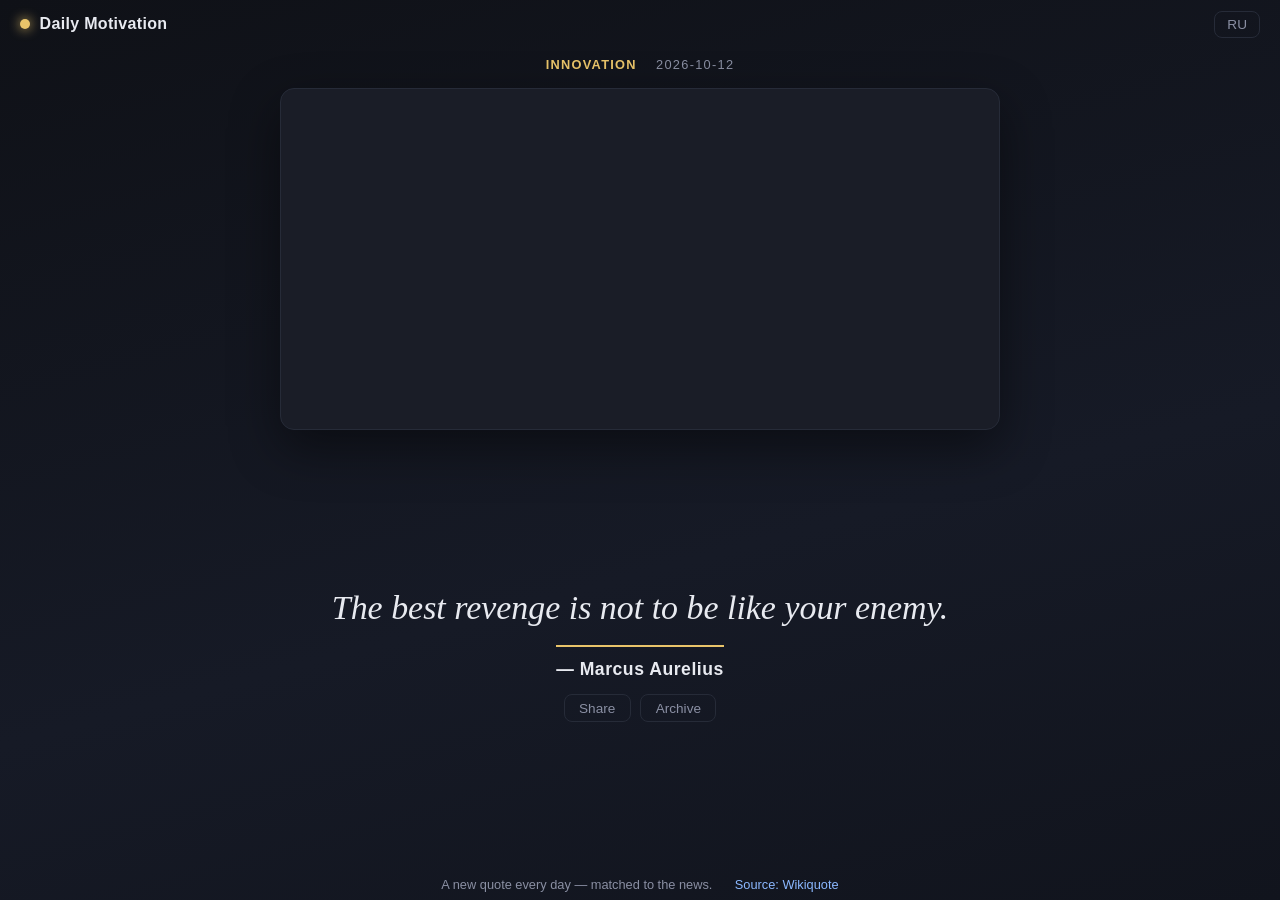
==== index.html @ ecaf51f8 "Share/copy button and archive page (past quotes, EN/RU)" ====
<!DOCTYPE html>
<html lang="en" data-lang="en">
<head>
  <meta charset="UTF-8">
  <meta name="viewport" content="width=device-width,initial-scale=1.0">
  <title>Daily Motivation — Цитата дня</title>
  <meta name="description" content="A daily motivational quote, matched to what the world is talking about today.">
  <meta property="og:title" content="Daily Motivation">
  <meta property="og:description" content="A daily motivational quote, matched to what the world is talking about today.">
  <link rel="stylesheet" href="style.css">
</head>
<body>
  <header class="topbar">
    <div class="brand">
      <span class="dot"></span>
      <span id="brand-label" data-i18n="brand">Daily Motivation</span>
    </div>
    <button id="lang-toggle" class="lang-toggle" title="Switch language" data-i18n="switch">RU</button>
  </header>

  <main class="stage">
    <div class="meta-row">
      <span id="theme-label"></span>
      <span id="date-label"></span>
    </div>

    <figure class="media">
      <img id="quote-image" src="" alt="">
    </figure>

    <div class="quote-block">
      <blockquote id="quote-text">&hellip;</blockquote>
      <p class="quote-author" id="quote-author"></p>
      <div class="actions">
        <button id="share-btn" class="action-btn" type="button" data-i18n="share">Share</button>
        <a class="action-btn" href="archive.html" data-i18n="archive">Archive</a>
      </div>
    </div>
  </main>

  <footer class="sourcebar">
    <p class="footnote" data-i18n="footnote">A new quote every day — matched to the news.</p>
    <a id="quote-source" target="_blank" rel="noopener"></a>
  </footer>

  <script src="app.js"></script>
</body>
</html>
---- style.css ----
/* ============================================================
   Daily Motivation — one-screen layout
   Every element must fit in the viewport with NO page scroll,
   on desktop and mobile. Image up top, quote+author just below
   vertical center, sources pinned to the bottom.
   ============================================================ */

:root {
  --bg: #0f1117;
  --card: #1a1d27;
  --text: #e8eaf0;
  --muted: #8a8fa3;
  --accent: #e9c46a;
  --border: #262b38;
}
* { box-sizing: border-box; margin: 0; padding: 0; }

/* Body is a fixed full-viewport grid: header / main(stage) / footer.
   overflow hidden guarantees no scroll — everything must fit inside. */
html, body { height: 100%; }
body {
  display: grid;
  grid-template-rows: auto 1fr auto;   /* topbar | stage | sourcebar */
  height: 100vh;
  height: 100dvh;             /* mobile: ignore collapsing browser bars */
  overflow: hidden;
  font-family: -apple-system, "Segoe UI", Roboto, "Helvetica Neue", Arial, sans-serif;
  background: linear-gradient(165deg, #0f1117 0%, #161a26 60%, #11141d 100%) fixed;
  color: var(--text);
}

/* ---------------- header ---------------- */
.topbar {
  display: flex; align-items: center; justify-content: space-between;
  padding: 0.7rem 1.25rem;
}
.brand { display: flex; align-items: center; gap: 0.6rem; font-weight: 600; letter-spacing: 0.02em; font-size: 1rem; }
.dot { width: 10px; height: 10px; border-radius: 50%; background: var(--accent); box-shadow: 0 0 12px var(--accent); }
.lang-toggle {
  background: transparent; border: 1px solid var(--border); color: var(--muted);
  border-radius: 8px; padding: 0.3rem 0.75rem; cursor: pointer; font-size: 0.85rem; transition: .2s;
}
.lang-toggle:hover { color: var(--text); border-color: var(--muted); }

/* ---------------- main stage ----------------
   The stage fills the middle row. Centered-content column.
   To land the quote just BELOW vertical center we bias the column
   with a top-padding inside the centered area (see .quote-block margin). */
.stage {
  display: flex;
  flex-direction: column;
  align-items: center;
  justify-content: center;
  gap: clamp(0.5rem, 1.8vh, 1.2rem);
  padding: 0.5rem 1.25rem;
  min-height: 0;
  overflow-y: auto;           /* a very long quote scrolls instead of being clipped */
}

.meta-row {
  display: flex; justify-content: center; gap: 1.2rem;
  font-size: 0.8rem; text-transform: uppercase; letter-spacing: 0.1em;
  color: var(--muted);
}
#theme-label { color: var(--accent); font-weight: 600; }

/* Image: fixed aspect-ratio box so proportions NEVER distort
   (object-fit:cover crops instead of stretching). It fills available
   width up to a cap, and is height-capped so it never crowds the quote. */
.media {
  width: min(100%, 720px);
  aspect-ratio: 16 / 9;
  max-height: 38vh;          /* never dominate the screen */
  border-radius: 14px;
  border: 1px solid var(--border);
  box-shadow: 0 18px 50px rgba(0, 0, 0, 0.45);
  flex-shrink: 0;
  overflow: hidden;
  background: var(--card);
  display: flex;
  align-items: center;
  justify-content: center;
}
.media img {
  width: 100%; height: 100%;
  object-fit: cover;          /* crop-to-fill, keeps proportions */
  display: block;
}

/* Quote block, sits in the lower-center zone. The top margin pushes the
   text comfortably below the vertical centerline. */
.quote-block {
  width: min(100%, 720px);
  text-align: center;
  margin: auto 0;
}
/* The quote is the product: serif, large, with the author set apart by an accent rule. */
blockquote {
  font-family: Georgia, "Times New Roman", "Noto Serif", serif;
  font-size: clamp(1.4rem, 1rem + 1.4vw, 2.3rem);
  line-height: 1.35;
  font-style: italic;
  text-wrap: balance;
  margin: 0 0 clamp(0.6rem, 1.6vh, 1rem);
}
.quote-author {
  display: inline-block;
  padding-top: 0.7rem;
  border-top: 2px solid var(--accent);
  font-size: clamp(0.9rem, 2vh, 1.1rem);
  font-weight: 600;
  letter-spacing: 0.03em;
  color: var(--text);
}
.quote-author:empty { display: none; }

/* ---------------- footer / sources ---------------- */
.sourcebar {
  display: flex; align-items: center; justify-content: center; gap: 1.4rem;
  padding: 0.5rem 0.6rem;
  font-size: 0.8rem;
}
.footnote { color: var(--muted); }
#quote-source { color: #8bb8ff; text-decoration: none; }
.lang-toggle:focus-visible, #quote-source:focus-visible { outline: 2px solid var(--accent); outline-offset: 3px; }
@media (prefers-reduced-motion: reduce) { * { transition: none !important; } }
#quote-source:hover { text-decoration: underline; }

/* ---------------- small screens ---------------- */
@media (max-width: 480px) {
  .media { max-height: 30vh; border-radius: 10px; }
  .quote-block { width: 100%; }
  blockquote { font-size: clamp(1.3rem, 5.4vw, 1.7rem); }
  .sourcebar { gap: 0.8rem; font-size: 0.72rem; flex-wrap: wrap; }
}
/* ---------------- actions under the quote ---------------- */
.actions { display: flex; justify-content: center; gap: 0.6rem; margin-top: clamp(0.6rem, 1.6vh, 1rem); }
.action-btn {
  background: transparent; border: 1px solid var(--border); color: var(--muted);
  border-radius: 8px; padding: 0.35rem 0.9rem; font: inherit; font-size: 0.85rem;
  text-decoration: none; cursor: pointer; transition: .2s;
}
.action-btn:hover { color: var(--text); border-color: var(--muted); }
.action-btn:focus-visible { outline: 2px solid var(--accent); outline-offset: 3px; }

/* ---------------- archive page (scrolls, unlike the one-screen home) ---------------- */
body.archive { display: block; height: auto; min-height: 100dvh; overflow: auto; }
.archive .brand { color: inherit; text-decoration: none; }
.archive-list { width: min(100%, 720px); margin: 0 auto; padding: 0.5rem 1.25rem 3rem; }
.archive-list h1 { font-size: 1.1rem; font-weight: 600; margin-bottom: 1rem; color: var(--muted); letter-spacing: 0.08em; text-transform: uppercase; }
.archive-item { padding: 1.2rem 0; border-top: 1px solid var(--border); text-align: center; }
.archive-item .meta-row { margin-bottom: 0.6rem; }
.archive-item blockquote { font-size: clamp(1.15rem, 1rem + 0.8vw, 1.5rem); margin-bottom: 0.7rem; }
.archive-item .quote-author { font-size: 0.95rem; }
.archive-empty { color: var(--muted); text-align: center; padding: 2rem 0; }
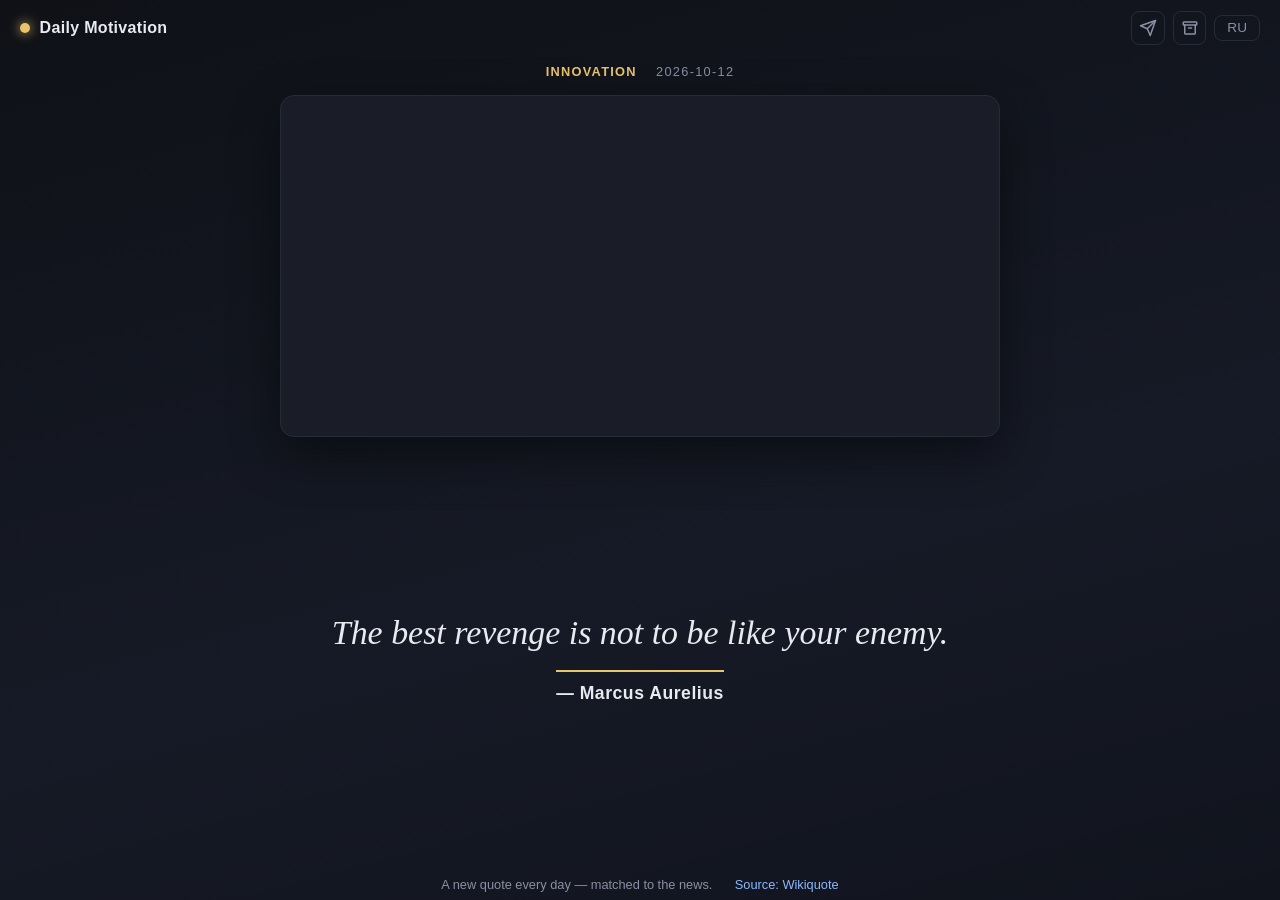
==== commit dd17aae0: "Icon buttons for share/archive in top bar, site favicon" ====
--- a/index.html
+++ b/index.html
@@ -8,6 +8,7 @@
   <meta property="og:title" content="Daily Motivation">
   <meta property="og:description" content="A daily motivational quote, matched to what the world is talking about today.">
   <link rel="stylesheet" href="style.css">
+  <link rel="icon" href="favicon.svg" type="image/svg+xml">
 </head>
 <body>
   <header class="topbar">
@@ -15,7 +16,11 @@
       <span class="dot"></span>
       <span id="brand-label" data-i18n="brand">Daily Motivation</span>
     </div>
-    <button id="lang-toggle" class="lang-toggle" title="Switch language" data-i18n="switch">RU</button>
+    <div class="top-actions">
+      <button id="share-btn" class="action-btn icon-btn" type="button" aria-label="Share" title="Share"><svg viewBox="0 0 24 24" width="18" height="18" fill="none" stroke="currentColor" stroke-width="2" stroke-linecap="round" stroke-linejoin="round" aria-hidden="true"><path d="M22 2 11 13"/><path d="M22 2 15 22l-4-9-9-4z"/></svg></button>
+      <a id="archive-btn" class="action-btn icon-btn" href="archive.html" aria-label="Archive" title="Archive"><svg viewBox="0 0 24 24" width="18" height="18" fill="none" stroke="currentColor" stroke-width="2" stroke-linecap="round" stroke-linejoin="round" aria-hidden="true"><rect x="3" y="4" width="18" height="4" rx="1"/><path d="M5 8v11a1 1 0 0 0 1 1h12a1 1 0 0 0 1-1V8"/><path d="M10 12h4"/></svg></a>
+      <button id="lang-toggle" class="lang-toggle" title="Switch language" data-i18n="switch">RU</button>
+    </div>
   </header>
 
   <main class="stage">
@@ -31,16 +36,13 @@
     <div class="quote-block">
       <blockquote id="quote-text">&hellip;</blockquote>
       <p class="quote-author" id="quote-author"></p>
-      <div class="actions">
-        <button id="share-btn" class="action-btn" type="button" data-i18n="share">Share</button>
-        <a class="action-btn" href="archive.html" data-i18n="archive">Archive</a>
-      </div>
     </div>
   </main>
 
   <footer class="sourcebar">
     <p class="footnote" data-i18n="footnote">A new quote every day — matched to the news.</p>
     <a id="quote-source" target="_blank" rel="noopener"></a>
+    <a id="photo-credit" target="_blank" rel="noopener" style="display:none"></a>
   </footer>
 
   <script src="app.js"></script>
--- a/style.css
+++ b/style.css
@@ -121,10 +121,10 @@
   font-size: 0.8rem;
 }
 .footnote { color: var(--muted); }
-#quote-source { color: #8bb8ff; text-decoration: none; }
+#quote-source, #photo-credit { color: #8bb8ff; text-decoration: none; }
 .lang-toggle:focus-visible, #quote-source:focus-visible { outline: 2px solid var(--accent); outline-offset: 3px; }
 @media (prefers-reduced-motion: reduce) { * { transition: none !important; } }
-#quote-source:hover { text-decoration: underline; }
+#quote-source:hover, #photo-credit:hover { text-decoration: underline; }
 
 /* ---------------- small screens ---------------- */
 @media (max-width: 480px) {
@@ -141,6 +141,9 @@
   border-radius: 8px; padding: 0.35rem 0.9rem; font: inherit; font-size: 0.85rem;
   text-decoration: none; cursor: pointer; transition: .2s;
 }
+.top-actions { display: flex; align-items: center; gap: 0.5rem; }
+.icon-btn { display: inline-flex; align-items: center; justify-content: center; width: 2.1rem; height: 2.1rem; padding: 0; }
+.icon-btn.done { color: var(--accent); border-color: var(--accent); }
 .action-btn:hover { color: var(--text); border-color: var(--muted); }
 .action-btn:focus-visible { outline: 2px solid var(--accent); outline-offset: 3px; }
 
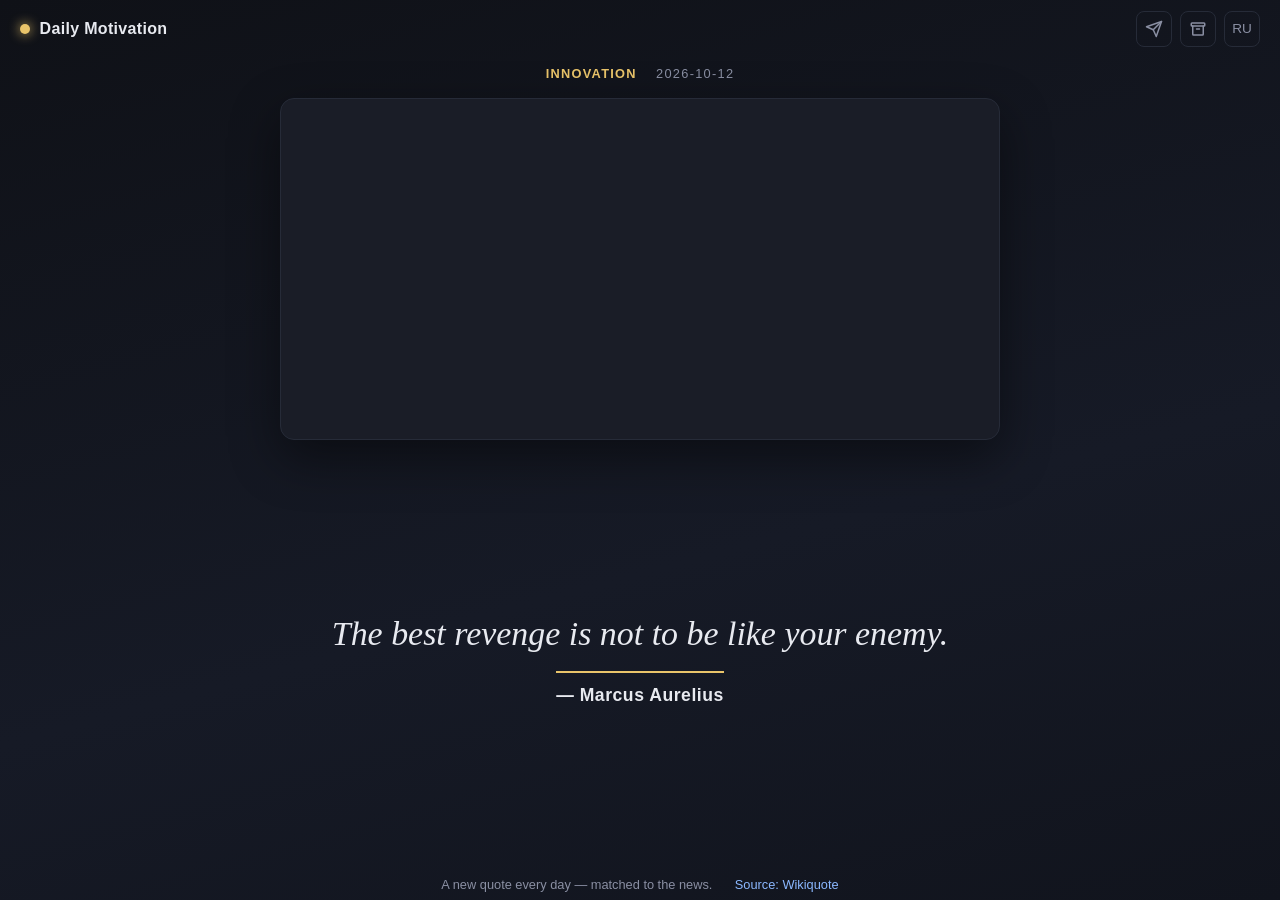
==== commit 7e872c62: "Top bar buttons: fixed 36px squares, cache-bust stylesheet" ====
--- a/index.html
+++ b/index.html
@@ -7,7 +7,7 @@
   <meta name="description" content="A daily motivational quote, matched to what the world is talking about today.">
   <meta property="og:title" content="Daily Motivation">
   <meta property="og:description" content="A daily motivational quote, matched to what the world is talking about today.">
-  <link rel="stylesheet" href="style.css">
+  <link rel="stylesheet" href="style.css?v=3">
   <link rel="icon" href="favicon.svg" type="image/svg+xml">
 </head>
 <body>
--- a/style.css
+++ b/style.css
@@ -142,7 +142,11 @@
   text-decoration: none; cursor: pointer; transition: .2s;
 }
 .top-actions { display: flex; align-items: center; gap: 0.5rem; }
-.icon-btn { display: inline-flex; align-items: center; justify-content: center; width: 2.1rem; height: 2.1rem; padding: 0; }
+.topbar .top-actions > * {
+  box-sizing: border-box; flex: 0 0 36px; display: inline-flex; align-items: center; justify-content: center;
+  width: 36px; height: 36px; min-width: 0; padding: 0; line-height: 1; font-size: 0.85rem;
+}
+.topbar .top-actions svg { flex: none; }
 .icon-btn.done { color: var(--accent); border-color: var(--accent); }
 .action-btn:hover { color: var(--text); border-color: var(--muted); }
 .action-btn:focus-visible { outline: 2px solid var(--accent); outline-offset: 3px; }
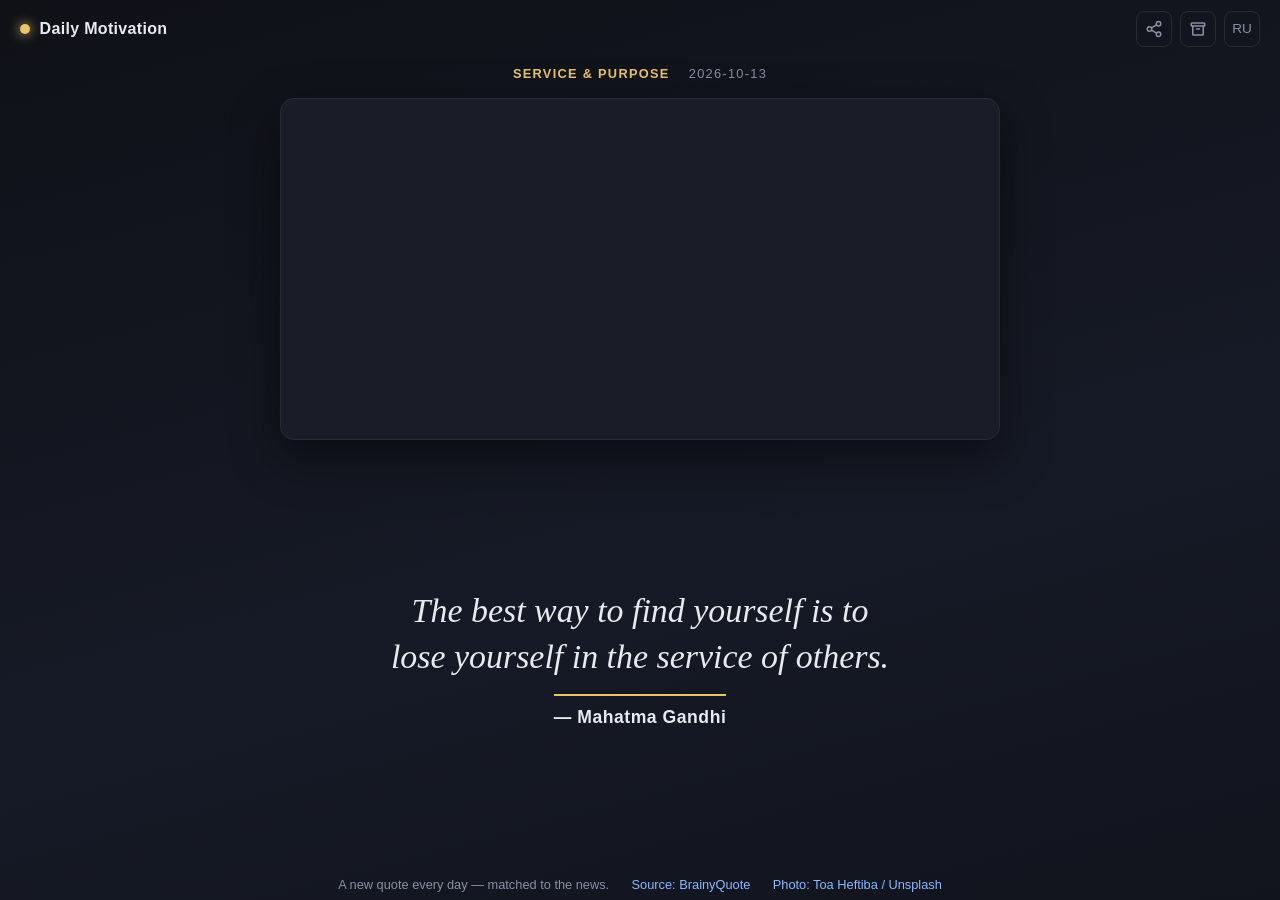
==== commit bafc9d3e: "Share icon: classic three-node share symbol" ====
--- a/index.html
+++ b/index.html
@@ -7,7 +7,7 @@
   <meta name="description" content="A daily motivational quote, matched to what the world is talking about today.">
   <meta property="og:title" content="Daily Motivation">
   <meta property="og:description" content="A daily motivational quote, matched to what the world is talking about today.">
-  <link rel="stylesheet" href="style.css?v=3">
+  <link rel="stylesheet" href="style.css?v=4">
   <link rel="icon" href="favicon.svg" type="image/svg+xml">
 </head>
 <body>
@@ -17,7 +17,7 @@
       <span id="brand-label" data-i18n="brand">Daily Motivation</span>
     </div>
     <div class="top-actions">
-      <button id="share-btn" class="action-btn icon-btn" type="button" aria-label="Share" title="Share"><svg viewBox="0 0 24 24" width="18" height="18" fill="none" stroke="currentColor" stroke-width="2" stroke-linecap="round" stroke-linejoin="round" aria-hidden="true"><path d="M22 2 11 13"/><path d="M22 2 15 22l-4-9-9-4z"/></svg></button>
+      <button id="share-btn" class="action-btn icon-btn" type="button" aria-label="Share" title="Share"><svg viewBox="0 0 24 24" width="18" height="18" fill="none" stroke="currentColor" stroke-width="2" stroke-linecap="round" stroke-linejoin="round" aria-hidden="true"><circle cx="18" cy="5" r="3"/><circle cx="6" cy="12" r="3"/><circle cx="18" cy="19" r="3"/><path d="M8.6 10.5 15.4 6.5M8.6 13.5l6.8 4"/></svg></button>
       <a id="archive-btn" class="action-btn icon-btn" href="archive.html" aria-label="Archive" title="Archive"><svg viewBox="0 0 24 24" width="18" height="18" fill="none" stroke="currentColor" stroke-width="2" stroke-linecap="round" stroke-linejoin="round" aria-hidden="true"><rect x="3" y="4" width="18" height="4" rx="1"/><path d="M5 8v11a1 1 0 0 0 1 1h12a1 1 0 0 0 1-1V8"/><path d="M10 12h4"/></svg></a>
       <button id="lang-toggle" class="lang-toggle" title="Switch language" data-i18n="switch">RU</button>
     </div>
--- a/style.css
+++ b/style.css
@@ -161,3 +161,6 @@
 .archive-item blockquote { font-size: clamp(1.15rem, 1rem + 0.8vw, 1.5rem); margin-bottom: 0.7rem; }
 .archive-item .quote-author { font-size: 0.95rem; }
 .archive-empty { color: var(--muted); text-align: center; padding: 2rem 0; }
+.archive-photo { margin: 0 0 0.9rem; border-radius: 12px; overflow: hidden; background: var(--border); aspect-ratio: 3 / 2; position: relative; }
+.archive-photo img { width: 100%; height: 100%; object-fit: cover; display: block; }
+.archive-credit { position: absolute; right: 0.5rem; bottom: 0.4rem; font-size: 0.7rem; color: #fff; text-decoration: none; background: rgba(0,0,0,.45); padding: 0.1rem 0.45rem; border-radius: 6px; }
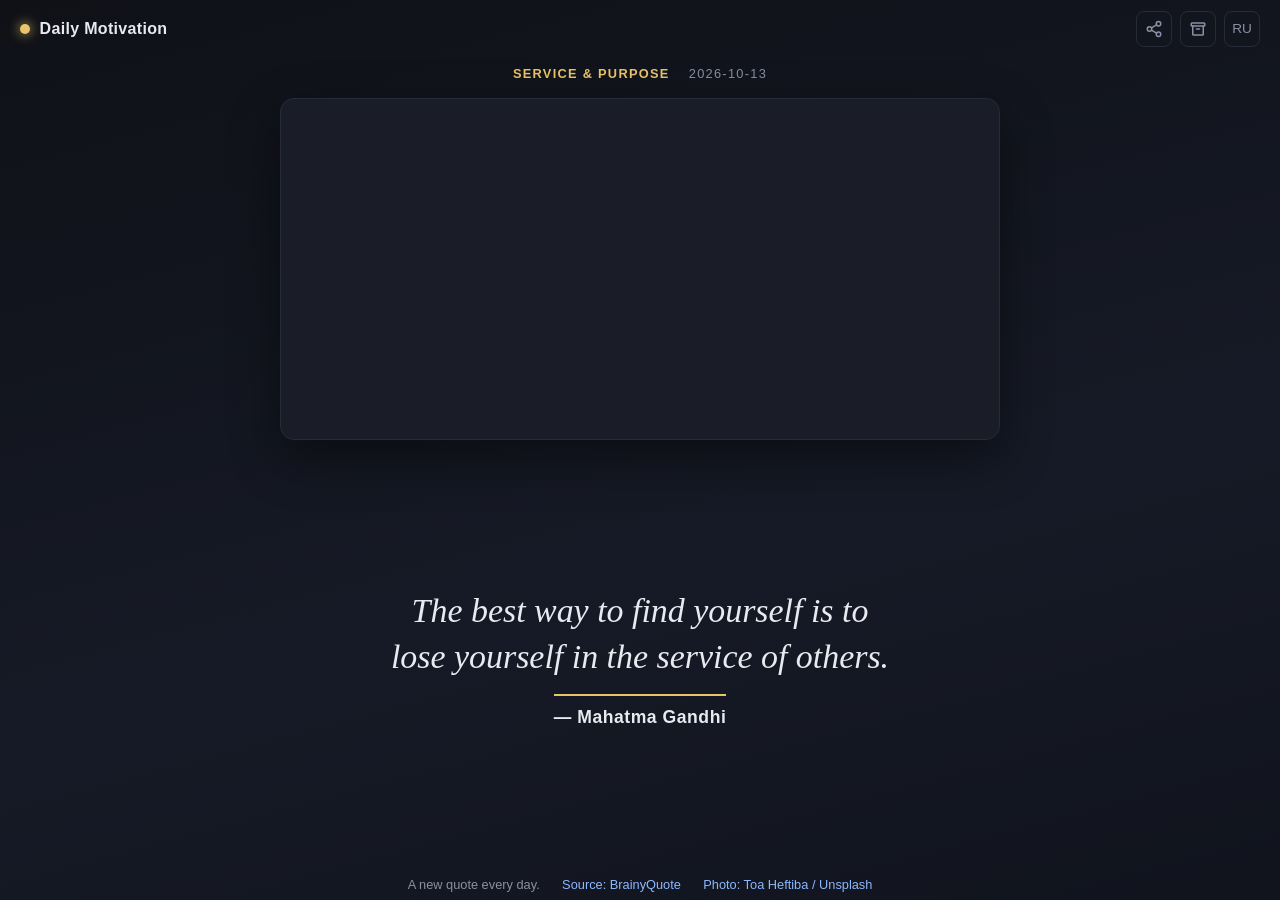
==== commit d66fe52d: "Footnote: drop 'matched to the news' (EN/RU, meta descriptions)" ====
--- a/index.html
+++ b/index.html
@@ -4,9 +4,9 @@
   <meta charset="UTF-8">
   <meta name="viewport" content="width=device-width,initial-scale=1.0">
   <title>Daily Motivation — Цитата дня</title>
-  <meta name="description" content="A daily motivational quote, matched to what the world is talking about today.">
+  <meta name="description" content="A new motivational quote every day.">
   <meta property="og:title" content="Daily Motivation">
-  <meta property="og:description" content="A daily motivational quote, matched to what the world is talking about today.">
+  <meta property="og:description" content="A new motivational quote every day.">
   <link rel="stylesheet" href="style.css?v=4">
   <link rel="icon" href="favicon.svg" type="image/svg+xml">
 </head>
@@ -40,7 +40,7 @@
   </main>
 
   <footer class="sourcebar">
-    <p class="footnote" data-i18n="footnote">A new quote every day — matched to the news.</p>
+    <p class="footnote" data-i18n="footnote">A new quote every day.</p>
     <a id="quote-source" target="_blank" rel="noopener"></a>
     <a id="photo-credit" target="_blank" rel="noopener" style="display:none"></a>
   </footer>
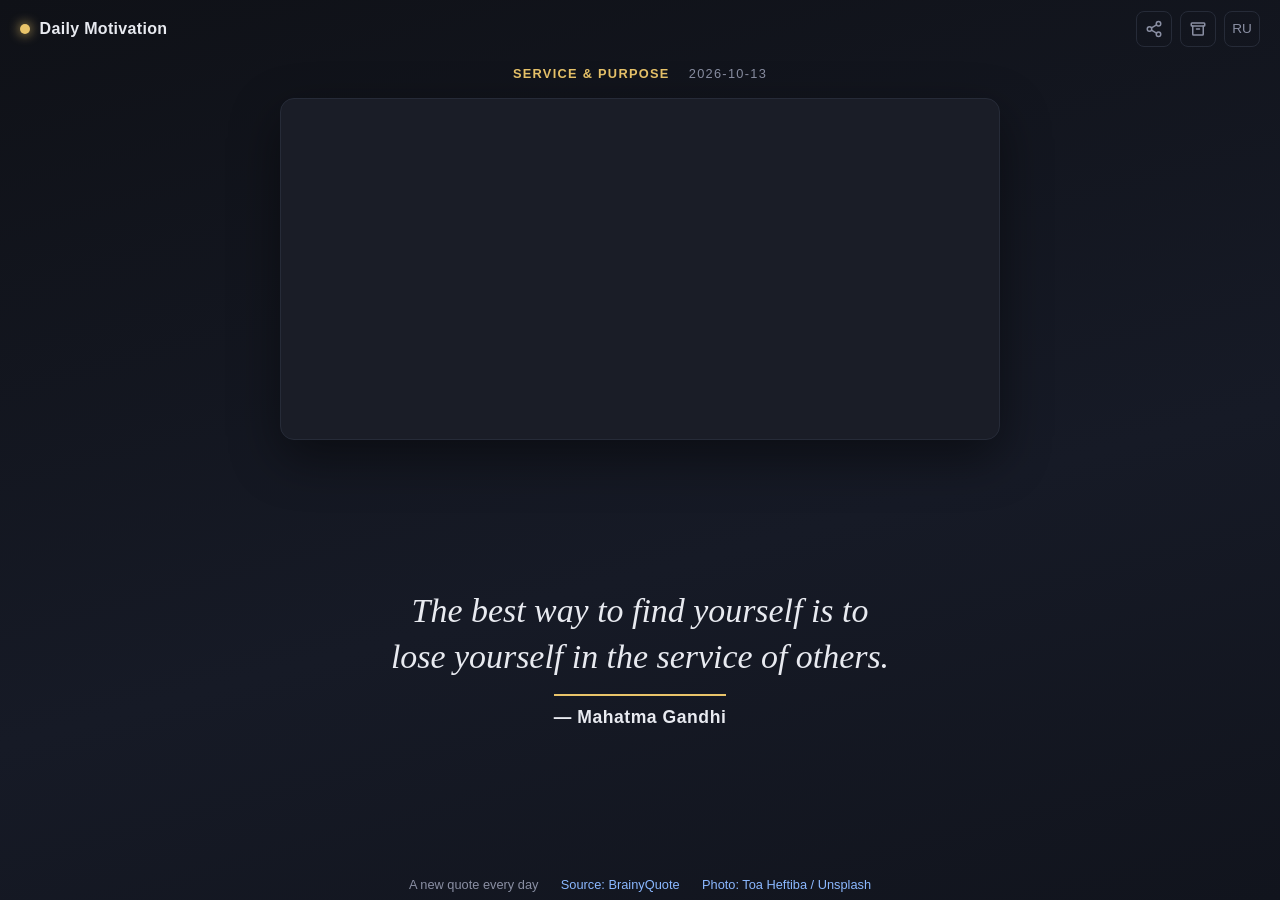
==== commit 5cb969e1: "Footnote: no trailing period" ====
--- a/index.html
+++ b/index.html
@@ -40,7 +40,7 @@
   </main>
 
   <footer class="sourcebar">
-    <p class="footnote" data-i18n="footnote">A new quote every day.</p>
+    <p class="footnote" data-i18n="footnote">A new quote every day</p>
     <a id="quote-source" target="_blank" rel="noopener"></a>
     <a id="photo-credit" target="_blank" rel="noopener" style="display:none"></a>
   </footer>
